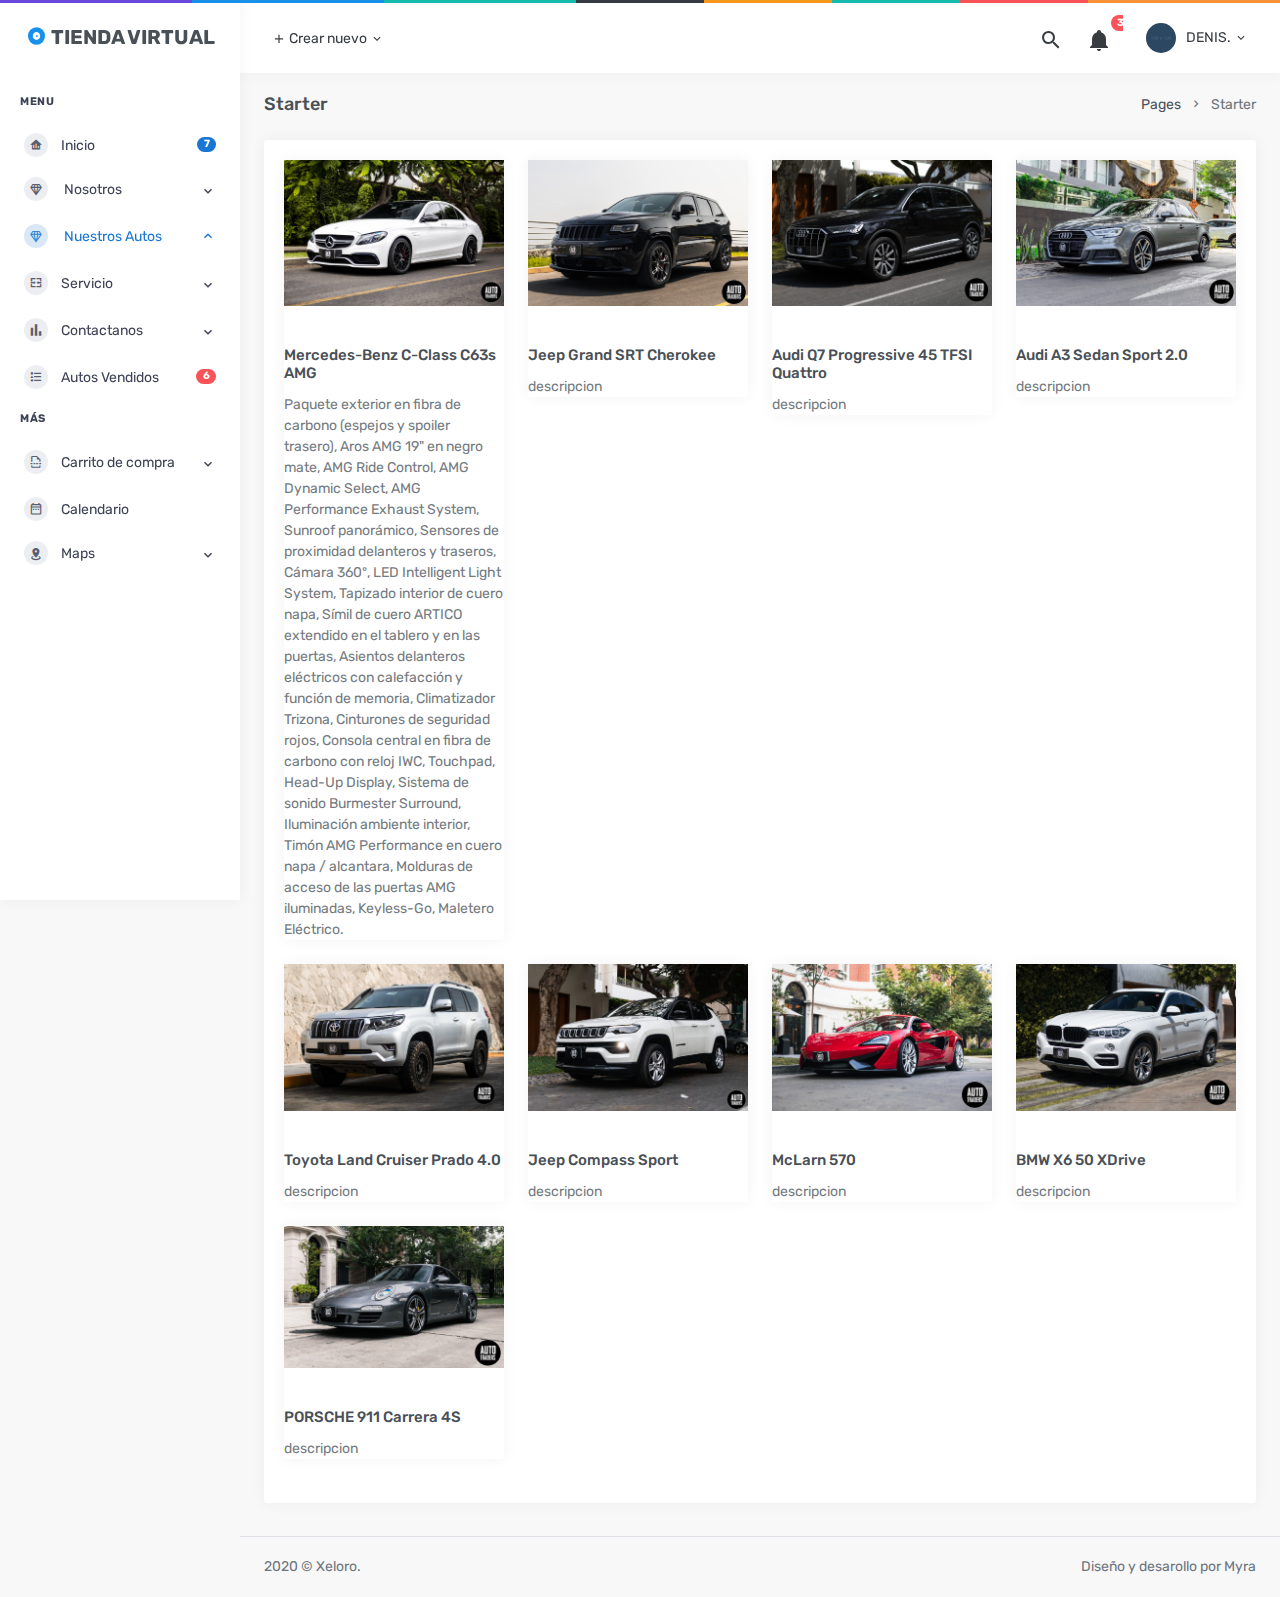
==== nuestrosautos.html @ d40fe656 "ACTUAL" ====
<!DOCTYPE html>
<html lang="en">

    <head>
        <meta charset="utf-8" />
        <title> Tiendas  - Admin & Dashboard Template</title>
        <meta name="viewport" content="width=device-width, initial-scale=1, shrink-to-fit=no">
        <meta content="Premium Multipurpose Admin & Dashboard Template" name="description" />
        <meta content="MyraStudio" name="author" />
        <meta http-equiv="X-UA-Compatible" content="IE=edge" />

        <!-- App favicon -->
        <link rel="shortcut icon" href="plantilla/Admin/vertical/assets/images/favicon.ico">

        <!-- App css -->
        <link href="plantilla/Admin/vertical/assets/css/bootstrap.min.css" rel="stylesheet" type="text/css" />
        <link href="plantilla/Admin/vertical/assets/css/icons.min.css" rel="stylesheet" type="text/css" />
        <link href="plantilla/Admin/vertical/assets/css/theme.min.css" rel="stylesheet" type="text/css" />
        <link rel="stylesheet" href="nosotros.html">
        <link rel="stylesheet" href="nuestrosautos.html">

    </head>

    <body>

        <!-- Begin page -->
        <div id="layout-wrapper">
            <div class="header-border"></div>
            <header id="page-topbar">
                <div class="navbar-header">

                    <div class="d-flex align-items-left">
                        <button type="button" class="btn btn-sm mr-2 d-lg-none px-3 font-size-16 header-item waves-effect"
                            id="vertical-menu-btn">
                            <i class="fa fa-fw fa-bars"></i>
                        </button>

                        <div class="dropdown d-none d-sm-inline-block">
                            <button type="button" class="btn header-item waves-effect"
                                data-toggle="dropdown" aria-haspopup="true" aria-expanded="false">
                                <i class="mdi mdi-plus"></i> Crear nuevo
                                <i class="mdi mdi-chevron-down d-none d-sm-inline-block"></i>
                            </button>
                            <div class="dropdown-menu">

                                <!-- item-->
                                <a href="javascript:void(0);" class="dropdown-item notify-item">
                                    Solicitud
                                </a>

                                <!-- item-->
                                <a href="javascript:void(0);" class="dropdown-item notify-item">
                                    Software
                                </a>

                                <!-- item-->
                                <a href="javascript:void(0);" class="dropdown-item notify-item">
                                    Sistema EMS
                                </a>

                                <!-- item-->
                                <a href="javascript:void(0);" class="dropdown-item notify-item">
                                    Aplicacion CRM
                                </a>
                            </div>
                        </div>
                    </div>

                    <div class="d-flex align-items-center">

                        <div class="dropdown d-none d-sm-inline-block ml-2">
                            <button type="button" class="btn header-item noti-icon waves-effect"
                                id="page-header-search-dropdown" data-toggle="dropdown" aria-haspopup="true"
                                aria-expanded="false">
                                <i class="mdi mdi-magnify"></i>
                            </button>
                            <div class="dropdown-menu dropdown-menu-lg dropdown-menu-right p-0"
                                aria-labelledby="page-header-search-dropdown">

                                <form class="p-3">
                                    <div class="form-group m-0">
                                        <div class="input-group">
                                            <input type="text" class="form-control" placeholder="Search ..."
                                                aria-label="Recipient's username">
                                            <div class="input-group-append">
                                                <button class="btn btn-primary" type="submit"><i
                                                        class="mdi mdi-magnify"></i></button>
                                            </div>
                                        </div>
                                    </div>
                                </form>
                            </div>
                        </div>

                        

                        <div class="dropdown d-inline-block">
                            <button type="button" class="btn header-item noti-icon waves-effect"
                                id="page-header-notifications-dropdown" data-toggle="dropdown" aria-haspopup="true"
                                aria-expanded="false">
                                <i class="mdi mdi-bell"></i>
                                <span class="badge badge-danger badge-pill">3</span>
                            </button>
                            <div class="dropdown-menu dropdown-menu-lg dropdown-menu-right p-0"
                                aria-labelledby="page-header-notifications-dropdown">
                                <div class="p-3">
                                    <div class="row align-items-center">
                                        <div class="col">
                                            <h6 class="m-0"> Notificaciones </h6>
                                        </div>
                                        <div class="col-auto">
                                            <a href="#!" class="small"> Ver todo</a>
                                        </div>
                                    </div>
                                </div>
                                <div data-simplebar style="max-height: 230px;">
                                    <a href="" class="text-reset notification-item">
                                        <div class="media">
                                            <img src="plantilla/Admin/vertical/assets/images/users/avatar-2.jpg"
                                                class="mr-3 rounded-circle avatar-xs" alt="user-pic">
                                            <div class="media-body">
                                                <h6 class="mt-0 mb-1">Samuel Coverdale</h6>
                                                <p class="font-size-12 mb-1">You have new follower on Instagram</p>
                                                <p class="font-size-12 mb-0 text-muted"><i
                                                        class="mdi mdi-clock-outline"></i> 2 min ago</p>
                                            </div>
                                        </div>
                                    </a>
                                    <a href="" class="text-reset notification-item">
                                        <div class="media">
                                            <div class="avatar-xs mr-3">
                                                <span class="avatar-title bg-success rounded-circle">
                                                    <i class="mdi mdi-cloud-download-outline"></i>
                                                </span>
                                            </div>
                                            <div class="media-body">
                                                <h6 class="mt-0 mb-1">Descarga disponible !</h6>
                                                <p class="font-size-12 mb-1">Latest version of admin is now available.
                                                    Please download here.</p>
                                                <p class="font-size-12 mb-0 text-muted"><i
                                                        class="mdi mdi-clock-outline"></i> 4 hours ago</p>
                                            </div>
                                        </div>
                                    </a>
                                    <a href="" class="text-reset notification-item">
                                        <div class="media">
                                            <img src="plantilla/Admin/vertical/assets/images/users/avatar-3.jpg"
                                                class="mr-3 rounded-circle avatar-xs" alt="user-pic">
                                            <div class="media-body">
                                                <h6 class="mt-0 mb-1">Victoria Mendis</h6>
                                                <p class="font-size-12 mb-1">Just upgraded to premium account.</p>
                                                <p class="font-size-12 mb-0 text-muted"><i
                                                        class="mdi mdi-clock-outline"></i> 1 day ago</p>
                                            </div>
                                        </div>
                                    </a>
                                </div>
                                <div class="p-2 border-top">
                                    <a class="btn btn-sm btn-light btn-block text-center" href="javascript:void(0)">
                                        <i class="mdi mdi-arrow-down-circle mr-1"></i> Load More..
                                    </a>
                                </div>
                            </div>
                        </div>

                        <div class="dropdown d-inline-block ml-2">
                            <button type="button" class="btn header-item waves-effect"
                                data-toggle="dropdown" aria-haspopup="true" aria-expanded="false">
                                <img class="rounded-circle header-profile-user" src="plantilla/Admin/vertical/assets/images/users/avatar-2.jpg"
                                    alt="Header Avatar">
                                <span class="d-none d-sm-inline-block ml-1">DENIS.</span>
                                <i class="mdi mdi-chevron-down d-none d-sm-inline-block"></i>
                            </button>
                            <div class="dropdown-menu dropdown-menu-right">
                                <a class="dropdown-item d-flex align-items-center justify-content-between"
                                    href="javascript:void(0)">
                                    <span>Inbox</span>
                                    <span>
                                        <span class="badge badge-pill badge-info">3</span>
                                    </span>
                                </a>
                                <a class="dropdown-item d-flex align-items-center justify-content-between"
                                    href="javascript:void(0)">
                                    <span>Profile</span>
                                    <span>
                                        <span class="badge badge-pill badge-warning">1</span>
                                    </span>
                                </a>
                                <a class="dropdown-item d-flex align-items-center justify-content-between"
                                    href="javascript:void(0)">
                                    Settings
                                </a>
                                <a class="dropdown-item d-flex align-items-center justify-content-between"
                                    href="javascript:void(0)">
                                    <span>Lock Account</span>
                                </a>
                                <a class="dropdown-item d-flex align-items-center justify-content-between"
                                    href="javascript:void(0)">
                                    <span>Log Out</span>
                                </a>
                            </div>
                        </div>

                    </div>
                </div>
            </header>

            <!-- ========== Left Sidebar Start ========== -->
            <div class="vertical-menu">

                <div data-simplebar class="h-100">

                    <div class="navbar-brand-box">
                        <a href="index.html" class="logo">
                            <i class="mdi mdi-album"></i>
                            <span>
                                TIENDA VIRTUAL
                            </span>
                        </a>
                    </div>

                    <!--- Sidemenu -->
                    <div id="sidebar-menu">
                        <!-- Left Menu Start -->
                        <ul class="metismenu list-unstyled" id="side-menu">
                            <li class="menu-title">Menu</li>

                            <li>
                                <a href="index.html" class="waves-effect"><i class="mdi mdi-home-analytics"></i><span
                                        class="badge badge-pill badge-primary float-right">7</span><span>Inicio</span></a>
                            </li>

                            <li>
                                <a href="nosotros.html" class="has-arrow waves-effect"><i
                                        class="mdi mdi-diamond-stone"></i><span> Nosotros</span></a>
                                <ul class="sub-menu" aria-expanded="false">
                                    
                                </ul>
                            </li>
                            <li>
                                <a href="nuestrosautos.html" class="has-arrow waves-effect"><i
                                        class="mdi mdi-diamond-stone"></i><span> Nuestros Autos</span></a>
                                <ul class="sub-menu" aria-expanded="false">
                                    
                                </ul>
                            </li>

                            <li>
                                <a href="javascript: void(0);" class="has-arrow waves-effect"><i
                                        class="mdi mdi-table-merge-cells"></i><span>Servicio</span></a>
                                <ul class="sub-menu" aria-expanded="false">
                                  
                                   
                                </ul>
                            </li>

                            <li>
                                <a href="javascript: void(0);" class="has-arrow waves-effect"><i
                                        class="mdi mdi-poll"></i><span>Contactanos</span></a>
                                <ul class="sub-menu" aria-expanded="false">
                                    
                                </ul>
                            </li>

                            <li>
                                <a href="javascript: void(0);" class="waves-effect"><i
                                        class="mdi mdi-format-list-bulleted-type"></i><span
                                        class="badge badge-pill badge-danger float-right">6</span><span>Autos Vendidos</span></a>
                                <ul class="sub-menu" aria-expanded="false">
                                
                                </ul>
                            </li>

                            
                            <li class="menu-title">MÁS</li>
                                
                            

                            

                            <li>
                                <a href="javascript: void(0);" class="has-arrow waves-effect"><i
                                        class="mdi mdi-format-page-break"></i><span>Carrito de compra</span></a>
                                <ul class="sub-menu" aria-expanded="false">
                                    <li><a href="pages-invoice.html">Lista de compra</a></li>
                                    <li><a href="pages-maintenance.html">Codigo de descuento</a></li>
                                    <li><a href="pages-faqs.html">Vaciar carrito</a></li>
                                    <li><a href="pages-pricing.html">Factura</a></li>
                                    <li><a href="pages-login.html">Informacion de envio</a></li>
                                    
                                </ul>
                            </li>

                            <li><a href="calendar.html" class=" waves-effect"><i
                                        class="mdi mdi-calendar-range-outline"></i><span>Calendario</span></a></li>

                            <li>
                                <a href="javascript: void(0);" class="has-arrow waves-effect"><i
                                        class="mdi mdi-map-marker-radius"></i><span>Maps</span></a>
                                <ul class="sub-menu" aria-expanded="false">
                                    <li><a href="maps-google.html">Google Maps</a></li>
                                    
                                </ul>
                            </li>

                            
                        </ul>
                    </div>
                    <!-- Sidebar -->
                </div>
            </div>
            <!-- Left Sidebar End -->

            <!-- ============================================================== -->
            <!-- Start right Content here -->
            <!-- ============================================================== -->
            <div class="main-content">

                <div class="page-content">
                    <div class="container-fluid">

                        <!-- start page title -->
                        <div class="row">
                            <div class="col-12">
                                <div class="page-title-box d-flex align-items-center justify-content-between">
                                    <h4 class="mb-0 font-size-18">Starter</h4>

                                    <div class="page-title-right">
                                        <ol class="breadcrumb m-0">
                                            <li class="breadcrumb-item"><a href="javascript: void(0);">Pages</a></li>
                                            <li class="breadcrumb-item active">Starter</li>
                                        </ol>
                                    </div>

                                </div>
                            </div>
                        </div>
                        <!-- end page title -->
                        <!-- Start nuestros autos section -->
                <div class="row">
                    <div class="col-12">
                        <div class="card">
                            <div class="card-body">
                                <!-- Aquí puedes agregar tu propio HTML para representar las categorías -->
                                <div class="row">
                                    <div class="col-md-3">
                                        <div class="card">
                                            <img class="card-img-top img-fluid" src="img/1.jpeg" alt="">
                                            <div class="card-body"></div>
                                            <h5 class="card-title">Mercedes-Benz C-Class C63s AMG</h5>
                                            <p class="card-text">Paquete exterior en fibra de carbono (espejos y spoiler trasero), Aros AMG 19" en negro mate, AMG Ride Control, AMG Dynamic Select, AMG Performance Exhaust System, Sunroof panorámico, Sensores de proximidad delanteros y traseros, Cámara 360º, LED Intelligent Light System, Tapizado interior de cuero napa, Símil de cuero ARTICO extendido en el tablero y en las puertas, Asientos delanteros eléctricos con calefacción y función de memoria, Climatizador Trizona, Cinturones de seguridad rojos, Consola central en fibra de carbono con reloj IWC, Touchpad, Head-Up Display, Sistema de sonido Burmester Surround, Iluminación ambiente interior, Timón AMG Performance en cuero napa / alcantara, Molduras de acceso de las puertas AMG iluminadas, Keyless-Go, Maletero Eléctrico.</p>
                                            
                                        </div>
                                    </div>
                                    <div class="col-md-3">
                                        <div class="card">
                                            <img class="card-img-top img-fluid" src="img/2.jpeg" alt="">
                                            <div class="card-body"></div>
                                            <h5 class="card-title"> Jeep Grand SRT
                                                 Cherokee</h5>
                                            <p class="card-text">descripcion</p>
                                            
                                        </div>
                                    </div>
                                    <div class="col-md-3">
                                        <div class="card">
                                            <img class="card-img-top img-fluid" src="img/3.jpeg" alt="">
                                            <div class="card-body"></div>
                                            <h5 class="card-title"> Audi Q7
                                                 Progressive 45 TFSI Quattro
                                                 </h5>
                                            <p class="card-text">descripcion</p>
                                            
                                        </div>
                                    </div>
                                    <div class="col-md-3">
                                        <div class="card">
                                            <img class="card-img-top img-fluid" src="img/4.jpeg" alt="">
                                            <div class="card-body"></div>
                                            <h5 class="card-title">Audi A3
                                                Sedan Sport 2.0
                                                </h5>
                                            <p class="card-text">descripcion</p>
                                            
                                        </div>
                                    </div>
                                    <div class="col-md-3">
                                        <div class="card">
                                            <img class="card-img-top img-fluid" src="img/5.jpeg" alt="">
                                            <div class="card-body"></div>
                                            <h5 class="card-title"> Toyota Land Cruiser Prado
                                              4.0
                                                 
                                                </h5>
                                            <p class="card-text">descripcion</p>
                                            
                                        </div>
                                    </div>
                                    <div class="col-md-3">
                                        <div class="card">
                                            <img class="card-img-top img-fluid" src="img/6.jpeg" alt="">
                                            <div class="card-body"></div>
                                            <h5 class="card-title"> Jeep Compass
                                                 Sport
                                                
                                                 
                                                </h5>
                                            <p class="card-text">descripcion</p>
                                            
                                        </div>
                                    </div>
                                    <div class="col-md-3">
                                        <div class="card">
                                            <img class="card-img-top img-fluid" src="img/7.jpeg" alt="">
                                            <div class="card-body"></div>
                                            <h5 class="card-title"> McLarn 570
                                                 
                                                </h5>
                                            <p class="card-text">descripcion</p>
                                            
                                        </div>
                                    </div>
                                    <div class="col-md-3">
                                        <div class="card">
                                            <img class="card-img-top img-fluid" src="img/8.jpeg" alt="">
                                            <div class="card-body"></div>
                                            <h5 class="card-title"> BMW X6 50 XDrive
                                                 
                                                </h5>
                                            <p class="card-text">descripcion</p>
                                            
                                        </div>
                                    </div>
                                    <div class="col-md-3">
                                        <div class="card">
                                            <img class="card-img-top img-fluid" src="img/9.jpeg" alt="">
                                            <div class="card-body"></div>
                                            <h5 class="card-title"> PORSCHE 911 Carrera 4S
                                                 
                                                </h5>
                                            <p class="card-text">descripcion</p>
                                            
                                        </div>
                                    </div>


                                    
                                    
                                    
                                </div>
                            </div>
                        </div>
                    </div>
                 </div>
                  

                    </div> 
                </div>
                <!-- End Page-content -->

                <footer class="footer">
                    <div class="container-fluid">
                        <div class="row">
                            <div class="col-sm-6">
                                2020 © Xeloro.
                            </div>
                            <div class="col-sm-6">
                                <div class="text-sm-right d-none d-sm-block">
                                    Diseño y desarollo por Myra
                                </div>
                            </div>
                        </div>
                    </div>
                </footer>

            </div>
            <!-- end main content-->

        </div>
        <!-- END layout-wrapper -->

        <!-- Overlay-->
        <div class="menu-overlay"></div>


        <!-- jQuery  -->
        <script src="plantilla/Admin/vertical/assets/js/jquery.min.js"></script>
        <script src="plantilla/Admin/vertical/assets/js/bootstrap.bundle.min.js"></script>
        <script src="plantilla/Admin/vertical/assets/js/metismenu.min.js"></script>
        <script src="plantilla/Admin/vertical/assets/js/waves.js"></script>
        <script src="plantilla/Admin/vertical/assets/js/simplebar.min.js"></script>

        <!-- App js -->
        <script src="plantilla/Admin/vertical/assets/js/theme.js"></script>

    </body>


</html>
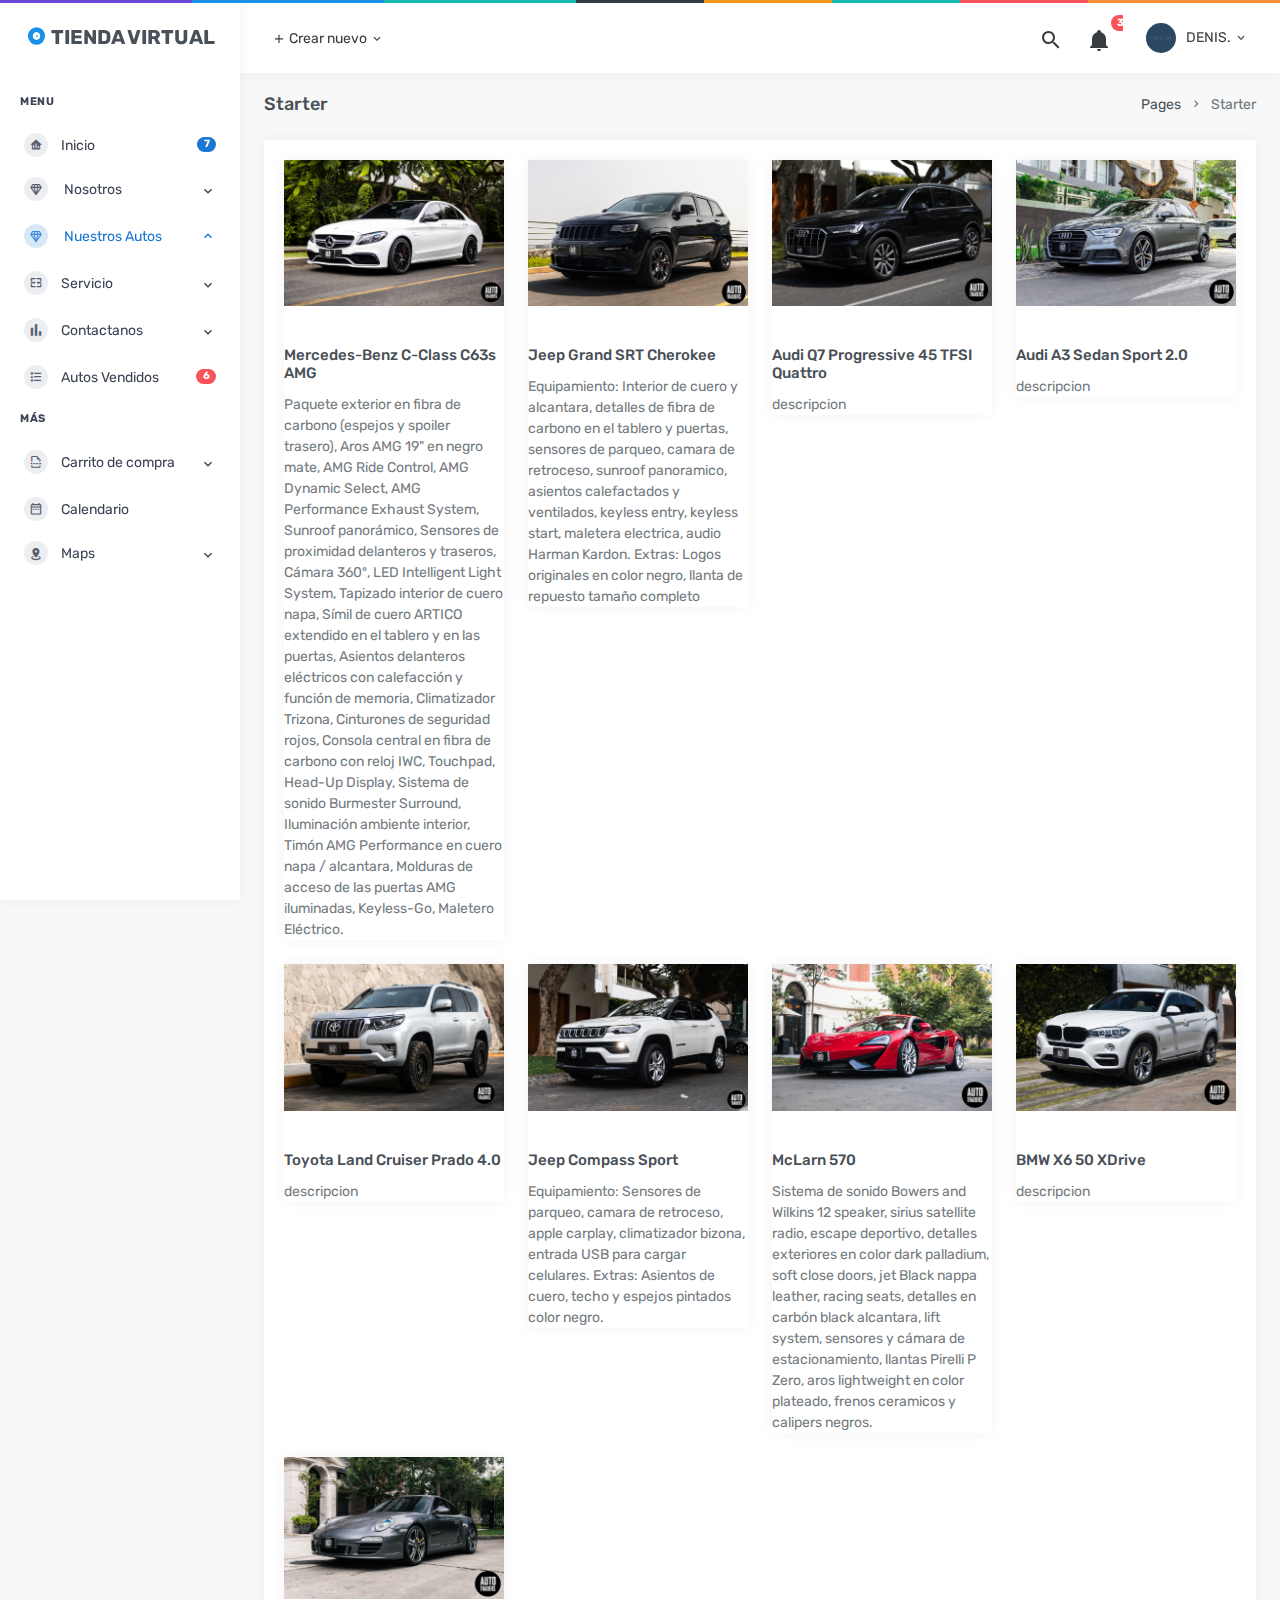
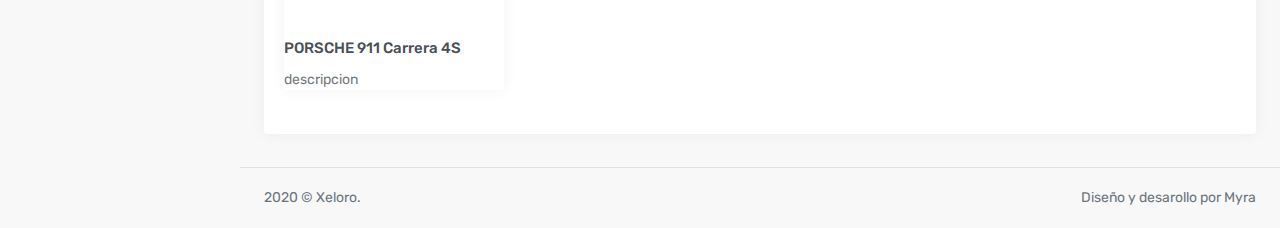
==== commit d97f9371: "ACTUALLL" ====
--- a/nuestrosautos.html
+++ b/nuestrosautos.html
@@ -358,7 +358,13 @@
                                             <div class="card-body"></div>
                                             <h5 class="card-title"> Jeep Grand SRT
                                                  Cherokee</h5>
-                                            <p class="card-text">descripcion</p>
+                                            <p class="card-text">Equipamiento:
+
+                                                Interior de cuero y alcantara, detalles de fibra de carbono en el tablero y puertas, sensores de parqueo, camara de retroceso, sunroof panoramico, asientos calefactados y ventilados, keyless entry, keyless start, maletera electrica, audio Harman Kardon.
+                                                
+                                                Extras:
+                                                
+                                                Logos originales en color negro, llanta de repuesto tamaño completo</p>
                                             
                                         </div>
                                     </div>
@@ -405,7 +411,13 @@
                                                 
                                                  
                                                 </h5>
-                                            <p class="card-text">descripcion</p>
+                                            <p class="card-text">Equipamiento:
+
+                                                Sensores de parqueo, camara de retroceso, apple carplay, climatizador bizona, entrada USB para cargar celulares.
+                                                
+                                                Extras:
+                                                
+                                                Asientos de cuero, techo y espejos pintados color negro.</p>
                                             
                                         </div>
                                     </div>
@@ -416,7 +428,7 @@
                                             <h5 class="card-title"> McLarn 570
                                                  
                                                 </h5>
-                                            <p class="card-text">descripcion</p>
+                                            <p class="card-text">Sistema de sonido Bowers and Wilkins 12 speaker, sirius satellite radio, escape deportivo, detalles exteriores en color dark palladium, soft close doors, jet Black nappa leather, racing seats, detalles en carbón black alcantara, lift system, sensores y cámara de estacionamiento, llantas Pirelli P Zero, aros lightweight en color plateado, frenos ceramicos y calipers negros.</p>
                                             
                                         </div>
                                     </div>
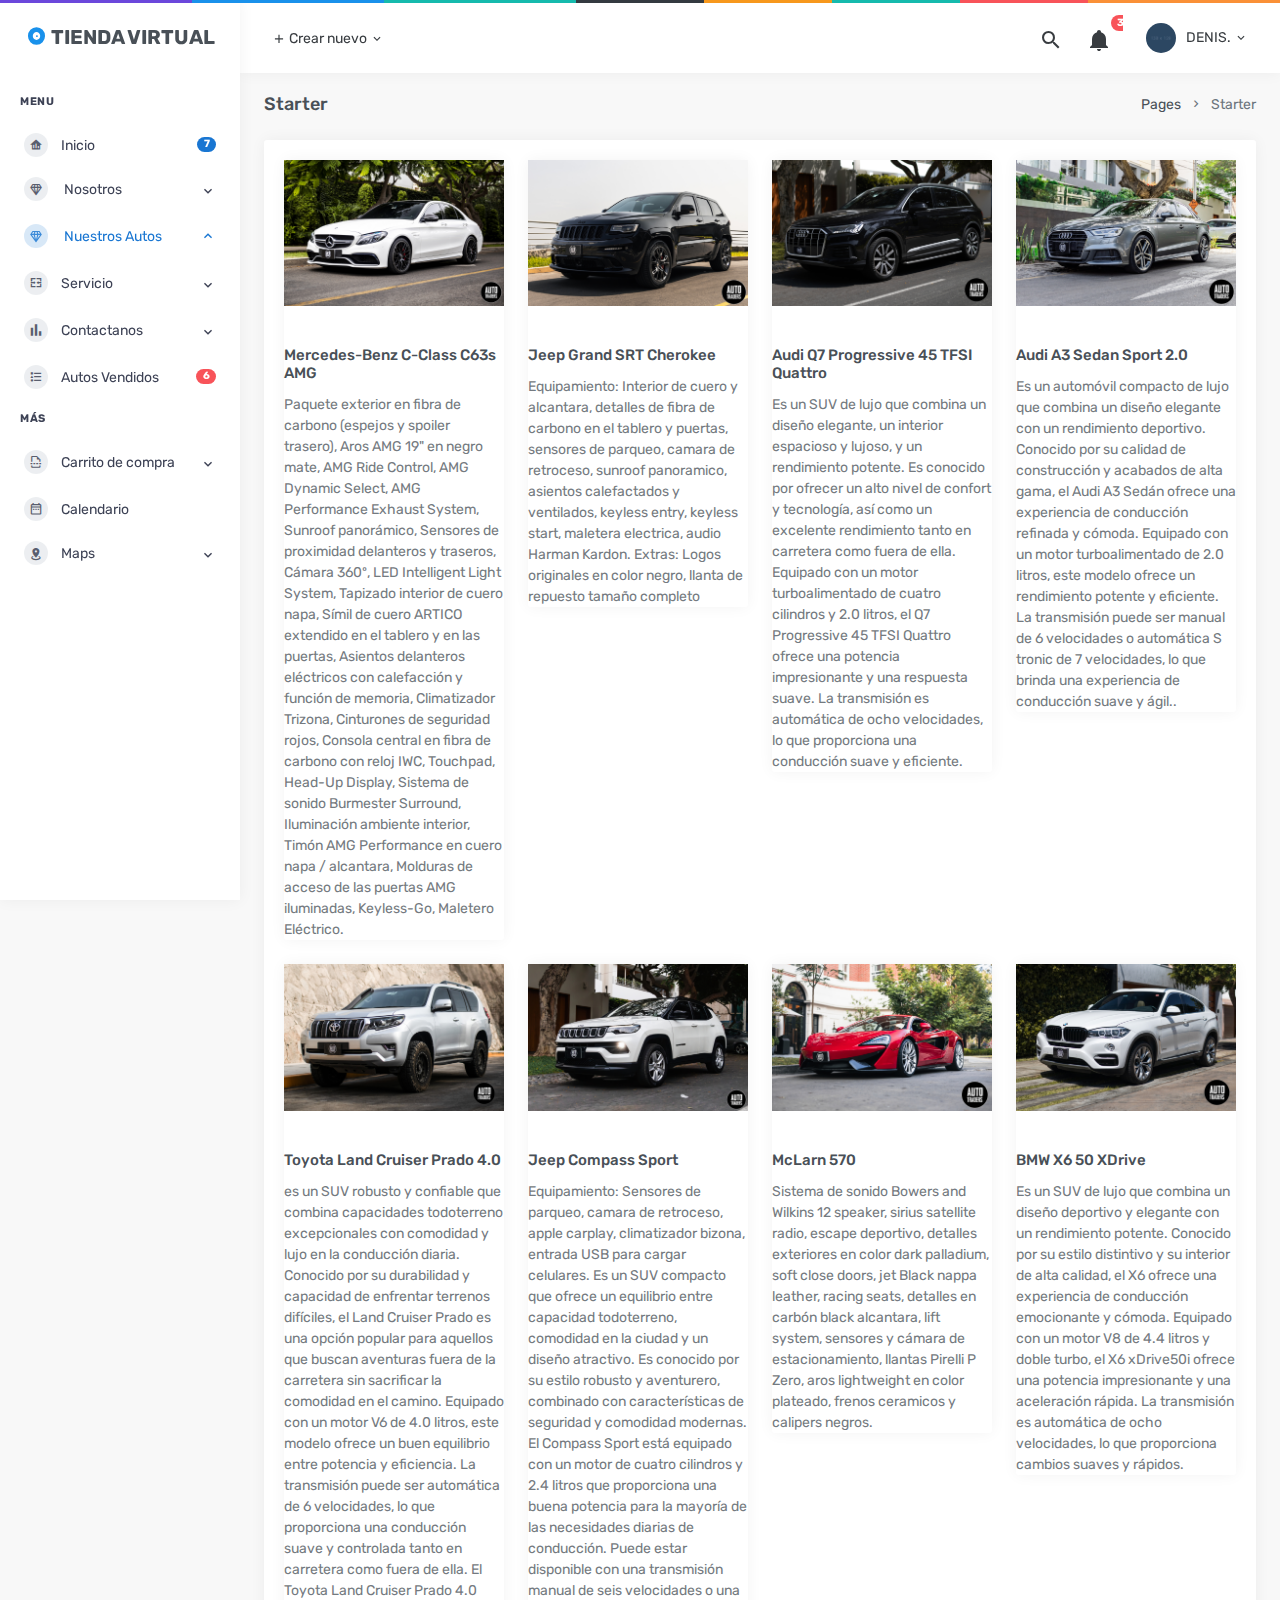
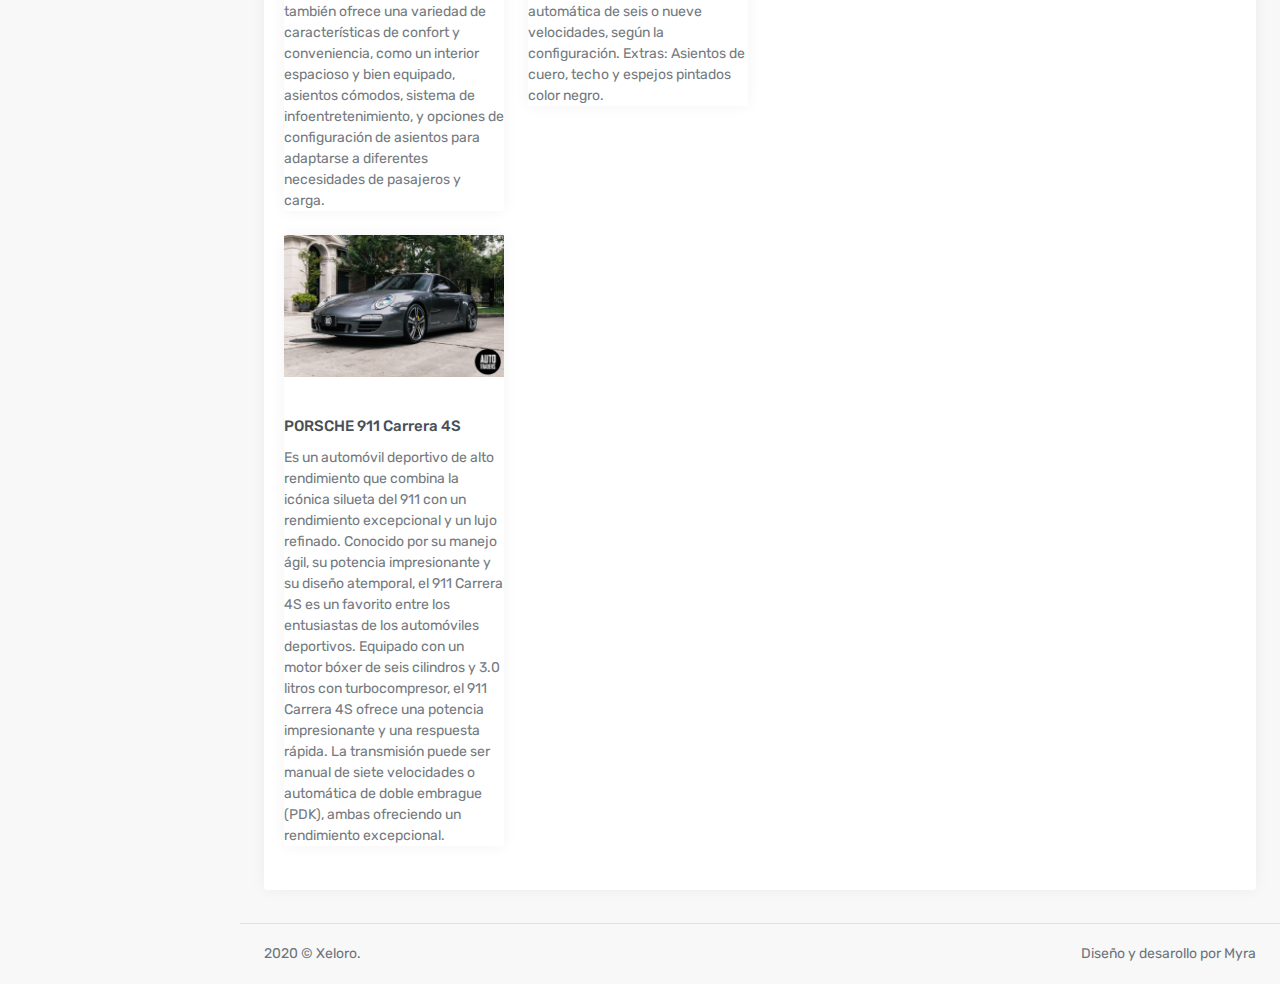
==== commit 56747054: "ACTUALIZANDO" ====
--- a/nuestrosautos.html
+++ b/nuestrosautos.html
@@ -375,7 +375,9 @@
                                             <h5 class="card-title"> Audi Q7
                                                  Progressive 45 TFSI Quattro
                                                  </h5>
-                                            <p class="card-text">descripcion</p>
+                                            <p class="card-text">Es un SUV de lujo que combina un diseño elegante, un interior espacioso y lujoso, y un rendimiento potente. Es conocido por ofrecer un alto nivel de confort y tecnología, así como un excelente rendimiento tanto en carretera como fuera de ella.
+
+                                                Equipado con un motor turboalimentado de cuatro cilindros y 2.0 litros, el Q7 Progressive 45 TFSI Quattro ofrece una potencia impresionante y una respuesta suave. La transmisión es automática de ocho velocidades, lo que proporciona una conducción suave y eficiente.</p>
                                             
                                         </div>
                                     </div>
@@ -386,7 +388,11 @@
                                             <h5 class="card-title">Audi A3
                                                 Sedan Sport 2.0
                                                 </h5>
-                                            <p class="card-text">descripcion</p>
+                                            <p class="card-text">
+                                                 
+                                                Es un automóvil compacto de lujo que combina un diseño elegante con un rendimiento deportivo. Conocido por su calidad de construcción y acabados de alta gama, el Audi A3 Sedán ofrece una experiencia de conducción refinada y cómoda.
+
+                                               Equipado con un motor turboalimentado de 2.0 litros, este modelo ofrece un rendimiento potente y eficiente. La transmisión puede ser manual de 6 velocidades o automática S tronic de 7 velocidades, lo que brinda una experiencia de conducción suave y ágil..</p>
                                             
                                         </div>
                                     </div>
@@ -398,7 +404,11 @@
                                               4.0
                                                  
                                                 </h5>
-                                            <p class="card-text">descripcion</p>
+                                            <p class="card-text">es un SUV robusto y confiable que combina capacidades todoterreno excepcionales con comodidad y lujo en la conducción diaria. Conocido por su durabilidad y capacidad de enfrentar terrenos difíciles, el Land Cruiser Prado es una opción popular para aquellos que buscan aventuras fuera de la carretera sin sacrificar la comodidad en el camino.
+
+                                                Equipado con un motor V6 de 4.0 litros, este modelo ofrece un buen equilibrio entre potencia y eficiencia. La transmisión puede ser automática de 6 velocidades, lo que proporciona una conducción suave y controlada tanto en carretera como fuera de ella.
+                                                
+                                                El Toyota Land Cruiser Prado 4.0 también ofrece una variedad de características de confort y conveniencia, como un interior espacioso y bien equipado, asientos cómodos, sistema de infoentretenimiento, y opciones de configuración de asientos para adaptarse a diferentes necesidades de pasajeros y carga.</p>
                                             
                                         </div>
                                     </div>
@@ -414,7 +424,9 @@
                                             <p class="card-text">Equipamiento:
 
                                                 Sensores de parqueo, camara de retroceso, apple carplay, climatizador bizona, entrada USB para cargar celulares.
-                                                
+                                                Es un SUV compacto que ofrece un equilibrio entre capacidad todoterreno, comodidad en la ciudad y un diseño atractivo. Es conocido por su estilo robusto y aventurero, combinado con características de seguridad y comodidad modernas.
+
+                                                El Compass Sport está equipado con un motor de cuatro cilindros y 2.4 litros que proporciona una buena potencia para la mayoría de las necesidades diarias de conducción. Puede estar disponible con una transmisión manual de seis velocidades o una automática de seis o nueve velocidades, según la configuración.
                                                 Extras:
                                                 
                                                 Asientos de cuero, techo y espejos pintados color negro.</p>
@@ -439,7 +451,9 @@
                                             <h5 class="card-title"> BMW X6 50 XDrive
                                                  
                                                 </h5>
-                                            <p class="card-text">descripcion</p>
+                                            <p class="card-text">Es un SUV de lujo que combina un diseño deportivo y elegante con un rendimiento potente. Conocido por su estilo distintivo y su interior de alta calidad, el X6 ofrece una experiencia de conducción emocionante y cómoda.
+
+                                                Equipado con un motor V8 de 4.4 litros y doble turbo, el X6 xDrive50i ofrece una potencia impresionante y una aceleración rápida. La transmisión es automática de ocho velocidades, lo que proporciona cambios suaves y rápidos.</p>
                                             
                                         </div>
                                     </div>
@@ -450,7 +464,9 @@
                                             <h5 class="card-title"> PORSCHE 911 Carrera 4S
                                                  
                                                 </h5>
-                                            <p class="card-text">descripcion</p>
+                                            <p class="card-text">Es un automóvil deportivo de alto rendimiento que combina la icónica silueta del 911 con un rendimiento excepcional y un lujo refinado. Conocido por su manejo ágil, su potencia impresionante y su diseño atemporal, el 911 Carrera 4S es un favorito entre los entusiastas de los automóviles deportivos.
+
+                                                Equipado con un motor bóxer de seis cilindros y 3.0 litros con turbocompresor, el 911 Carrera 4S ofrece una potencia impresionante y una respuesta rápida. La transmisión puede ser manual de siete velocidades o automática de doble embrague (PDK), ambas ofreciendo un rendimiento excepcional.</p>
                                             
                                         </div>
                                     </div>
